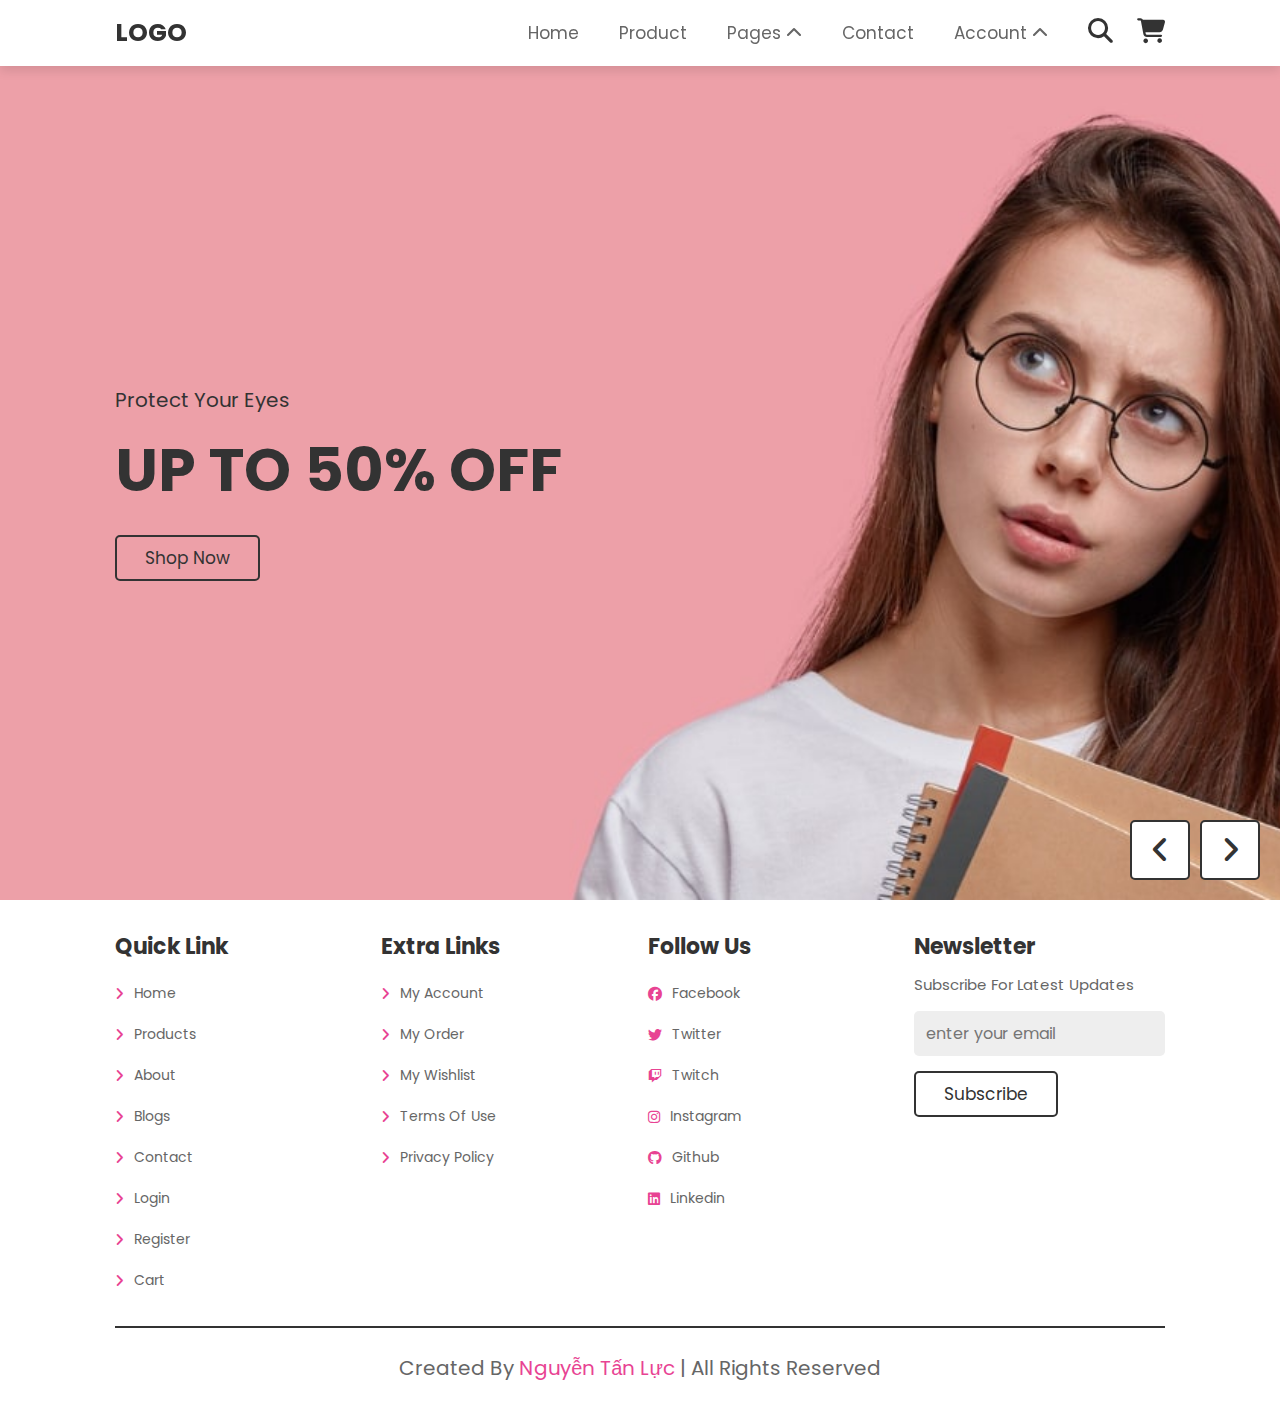
==== index.html @ 12f49c51 "header slide commit" ====
<!DOCTYPE html>
<html lang="en">
    <head>
        <meta charset="UTF-8" />
        <meta name="viewport" content="width=device-width, initial-scale=1.0" />
        <title>Home</title>
        <!-- font awesome cdn -->
        <link
            rel="stylesheet"
            href="https://cdnjs.cloudflare.com/ajax/libs/font-awesome/6.4.0/css/all.min.css"
        />
        <link rel="stylesheet" href="style.css" />
        <script defer src="script.js"></script>
    </head>
    <body>
        <!-- header section start -->
        <header class="header">
            <!-- Logo -->
            <a class="logo" href="home.html">LOGO</a>
            <!--  -->
            <!-- Navbar -->
            <nav class="navbar">
                <ul>
                    <li>
                        <a href="index.html">home</a>
                    </li>
                    <li>
                        <a href="products.html">product</a>
                    </li>
                    <li>
                        <a href="#!"
                            >pages <i class="fa-solid fa-chevron-up"></i>
                        </a>
                        <ul>
                            <li>
                                <a href="about.html">about</a>
                            </li>
                            <li>
                                <a href="blogs.html">blogs</a>
                            </li>
                        </ul>
                    </li>
                    <li>
                        <a href="contact.html">contact</a>
                    </li>
                    <li>
                        <a href="#!"
                            >account <i class="fa-solid fa-chevron-up"></i
                        ></a>
                        <ul>
                            <li>
                                <a href="login.html">login</a>
                            </li>
                            <li>
                                <a href="register.html">register</a>
                            </li>
                        </ul>
                    </li>
                </ul>
            </nav>
            <!--  -->
            <!-- Icons -->
            <div class="icons">
                <div id="menu-btn" class="fas fa-bars"></div>
                <div id="search-btn" class="fas fa-search"></div>
                <a href="cart.html" class="fas fa-shopping-cart"></a>
            </div>
            <!--  -->
            <!-- form search -->
            <form action="" class="search-form">
                <input
                    type="search"
                    name=""
                    id="search-box"
                    placeholder="search here "
                />
                <label for="search-box" class="fas fa-search"></label>
            </form>
            <!--  -->
        </header>
        <!-- header section end -->
        <!-- home section start -->
        <section class="home">
            <div
                class="slide active"
                style="background: url(images/home-bg-1.png)"
            >
                <div class="content">
                    <span>protect your eyes </span>
                    <h3>up to 50% off</h3>
                    <a href="#" class="btn">shop now</a>
                </div>
            </div>
            <div class="slide" style="background: url(images/home-bg-2.png)">
                <div class="content">
                    <span>protect your eyes </span>
                    <h3>up to 50% off</h3>
                    <a href="#" class="btn">shop now</a>
                </div>
            </div>
            <div class="slide" style="background: url(images/home-bg-3.png)">
                <div class="content">
                    <span>protect your eyes </span>
                    <h3>up to 50% off</h3>
                    <a href="#" class="btn">shop now</a>
                </div>
            </div>
            <div
                onclick="prev()"
                id="prev-slide"
                class="fas fa-angle-left"
            ></div>
            <div
                onclick="next()"
                id="next-slide"
                class="fas fa-angle-right"
            ></div>
        </section>
        <!-- home section end -->
        <!-- footer section start -->
        <footer class="footer">
            <div class="box-container">
                <div class="box">
                    <h3>quick link</h3>
                    <a href="index.html">
                        <i class="fas fa-angle-right"></i> home</a
                    >
                    <a href="products.html">
                        <i class="fas fa-angle-right"></i> products</a
                    >
                    <a href="about.html">
                        <i class="fas fa-angle-right"></i> about</a
                    >
                    <a href="blogs.html">
                        <i class="fas fa-angle-right"></i> blogs</a
                    >
                    <a href="contact.html">
                        <i class="fas fa-angle-right"></i> contact</a
                    >
                    <a href="login.html">
                        <i class="fas fa-angle-right"></i> login</a
                    >
                    <a href="register.html">
                        <i class="fas fa-angle-right"></i> register</a
                    >
                    <a href="cart.html">
                        <i class="fas fa-angle-right"></i> cart</a
                    >
                </div>
                <div class="box">
                    <h3>extra links</h3>
                    <a href="#!">
                        <i class="fas fa-angle-right"></i> my account</a
                    >
                    <a href="products.html">
                        <i class="fas fa-angle-right"></i> my order</a
                    >
                    <a href="#!">
                        <i class="fas fa-angle-right"></i> my wishlist</a
                    >
                    <a href="#!">
                        <i class="fas fa-angle-right"></i> terms of use</a
                    >
                    <a href="#!">
                        <i class="fas fa-angle-right"></i> privacy policy</a
                    >
                </div>
                <div class="box">
                    <h3>follow us</h3>
                    <a href="#!"> <i class="fab fa-facebook"></i> facebook</a>
                    <a href="#!"> <i class="fab fa-twitter"></i> twitter</a>
                    <a href="#!"> <i class="fab fa-twitch"></i> twitch</a>
                    <a href="#!"> <i class="fab fa-instagram"></i> instagram</a>
                    <a href="#!"> <i class="fab fa-github"></i> github</a>
                    <a href="#!"> <i class="fab fa-linkedin"></i> linkedin</a>
                </div>
                <div class="box">
                    <h3>newsletter</h3>
                    <p>subscribe for latest updates</p>
                    <form action="">
                        <input
                            type="email"
                            placeholder="enter your email"
                            id=""
                        />
                        <input type="submit" value="subscribe" class="btn" />
                    </form>
                </div>
            </div>

            <div class="credit">
                created by <span>nguyễn tấn lực</span> | all rights reserved
            </div>
        </footer>
        <!-- footer section end -->
    </body>
</html>
---- style.css ----
@import url("https://fonts.googleapis.com/css2?family=Poppins:wght@100;200;300;400;500;600;700;800;900&display=swap");
* {
  margin: 0;
  padding: 0;
  box-sizing: border-box;
  text-transform: capitalize;
  color: inherit;
  text-decoration: none;
  font-family: "Poppins", sans-serif;
  transition: all 0.2s linear;
  border: 0;
  outline: 0;
  background-color: transparent;
}

html {
  font-size: 62.5%;
  scroll-behavior: smooth;
}

body {
  font-size: 1.6rem;
  overflow-x: hidden;
}

section,
footer {
  padding: 2rem 9%;
}

.btn {
  display: inline-block;
  margin-top: 1rem;
  padding: 0.8rem 2.8rem;
  font-size: 1.7rem;
  color: #333;
  border: 0.2rem solid #333;
  cursor: pointer;
  border-radius: 0.5rem;
}
.btn:hover {
  background: #333;
  color: #fff;
}

.header {
  height: 6.6rem;
  position: sticky;
  top: 0;
  left: 0;
  right: 0;
  z-index: 1000;
  background-color: #fff;
  box-shadow: 0 0.5rem 1rem rgba(0, 0, 0, 0.1);
  display: flex;
  align-items: center;
  padding: 0 9%;
}
.header .logo {
  font-size: 2.5rem;
  color: #333;
  font-weight: bolder;
  margin-right: auto;
}
.header .navbar ul {
  list-style: none;
}
.header .navbar ul li {
  position: relative;
  float: left;
}
.header .navbar ul li:hover ul {
  visibility: visible;
  opacity: 1;
}
.header .navbar ul li:hover a i {
  transform: rotate(180deg);
}
.header .navbar ul li a {
  font-size: 1.7rem;
  color: #666;
  padding: 2rem;
  display: block;
}
.header .navbar ul li a i {
  font-size: 1.6rem;
}
.header .navbar ul li a:hover {
  background: #eee;
}
.header .navbar ul li ul {
  position: absolute;
  left: 0;
  width: 20rem;
  background: #fff;
  overflow: hidden;
  visibility: hidden;
  opacity: 0;
}
.header .navbar ul li ul li {
  width: 100%;
}
.header .icons div,
.header .icons a {
  font-size: 2.5rem;
  color: #333;
  cursor: pointer;
  margin-left: 2rem;
}
.header .icons div:hover,
.header .icons a:hover {
  color: #e84393;
}
.header .search-form {
  position: absolute;
  top: 99%;
  left: 0;
  right: 0;
  border-top: 0.2rem solid #333;
  background: #fff;
  height: 6rem;
  display: flex;
  align-items: center;
  padding: 2rem;
  clip-path: polygon(0 0, 100% 0, 100% 0, 0 0);
}
.header .search-form.active {
  clip-path: polygon(0 0, 100% 0, 100% 100%, 0 100%);
}
.header .search-form input {
  width: 100%;
  height: 100%;
  padding-right: 1rem;
  font-size: 1.7rem;
  color: #666;
  text-transform: initial;
}
.header .search-form label {
  font-size: 2.5rem;
  color: #333;
  cursor: pointer;
}
.header .search-form label:hover {
  color: #e84393;
}

#menu-btn {
  display: none;
}

@keyframes fadeIn {
  0% {
    transform: translateY(3rem);
    opacity: 0;
  }
}
.home {
  padding: 0;
  position: relative;
}
.home .slide {
  display: flex;
  align-items: center;
  height: calc(100vh - 6.6rem);
  padding: 2rem 9%;
  background-size: cover !important;
  background-position: center !important;
  display: none;
}
.home .slide.active {
  display: flex;
}
.home .slide .content span {
  color: #333;
  display: block;
  font-size: 2rem;
  animation: fadeIn 0.4s linear 0.2s backwards;
}
.home .slide .content h3 {
  color: #333;
  text-transform: uppercase;
  padding: 1rem 0;
  font-size: 6rem;
  animation: fadeIn 0.4s linear 0.4s backwards;
}
.home .slide .content .btn {
  animation: fadeIn 0.4s linear 0.6s backwards;
}
.home #next-slide,
.home #prev-slide {
  position: absolute;
  bottom: 2rem;
  right: 2rem;
  height: 6rem;
  width: 6rem;
  line-height: 5.5rem;
  font-size: 3rem;
  color: #333;
  background-color: #fff;
  border: 0.2rem solid #333;
  border-radius: 0.5rem;
  text-align: center;
  cursor: pointer;
}
.home #next-slide:hover,
.home #prev-slide:hover {
  background: #333;
  color: #fff;
}
.home #prev-slide {
  right: 9rem;
}

.footer .box-container {
  display: grid;
  grid-template-columns: repeat(auto-fit, minmax(25rem, 1fr));
  gap: 1.5rem;
}
.footer .box-container h3 {
  font-size: 2.2rem;
  color: #333;
  padding: 1rem 0;
}
.footer .box-container a {
  display: flex;
  column-gap: 1rem;
  align-items: center;
  font-size: 1.4rem;
  color: #666;
  padding: 1rem 0;
}
.footer .box-container a:hover {
  color: #e84393;
}
.footer .box-container a:hover i {
  padding-right: 1rem;
}
.footer .box-container a i {
  color: #e84393;
}
.footer .box-container p {
  font-size: 1.5rem;
  color: #666;
  margin-bottom: 1rem;
}
.footer .box-container form input:first-of-type {
  width: 100%;
  padding: 1rem 1.2rem;
  border-radius: 0.5rem;
  background: #eee;
  font-size: 1.6rem;
  text-transform: none;
  margin: 0.5rem 0;
}
.footer .credit {
  text-align: center;
  padding: 1rem;
  padding-top: 2.5rem;
  margin-top: 2.5rem;
  font-size: 2rem;
  color: #666;
  border-top: 0.2rem solid #333;
}
.footer .credit span {
  color: #e84393;
}

@media (max-width: 1200px) {
  html {
    font-size: 55%;
  }
  html .header {
    padding: 0.5rem 2rem;
  }
  section,
  footer {
    padding: 2rem;
  }
  .slide {
    padding: 2rem !important;
  }
}
@media (max-width: 768px) {
  #menu-btn {
    display: inline-block;
  }
  .header .navbar {
    position: absolute;
    top: 99%;
    left: 0;
    right: 0;
    background: #fff;
    clip-path: polygon(0 0, 100% 0, 100% 0, 0 0);
  }
  .header .navbar.active {
    clip-path: polygon(0 0, 100% 0, 100% 100%, 0 100%);
  }
  .header .navbar ul li {
    width: 100%;
  }
  .header .navbar ul li a i {
    transform: rotate(180deg);
  }
  .header .navbar ul li ul {
    visibility: visible;
    opacity: 1;
    position: relative;
    width: 100%;
  }
  .header .navbar ul li ul li a {
    padding-left: 4rem;
  }
}
@media (max-width: 450px) {
  html {
    font-size: 50%;
  }
}

/*# sourceMappingURL=style.css.map */
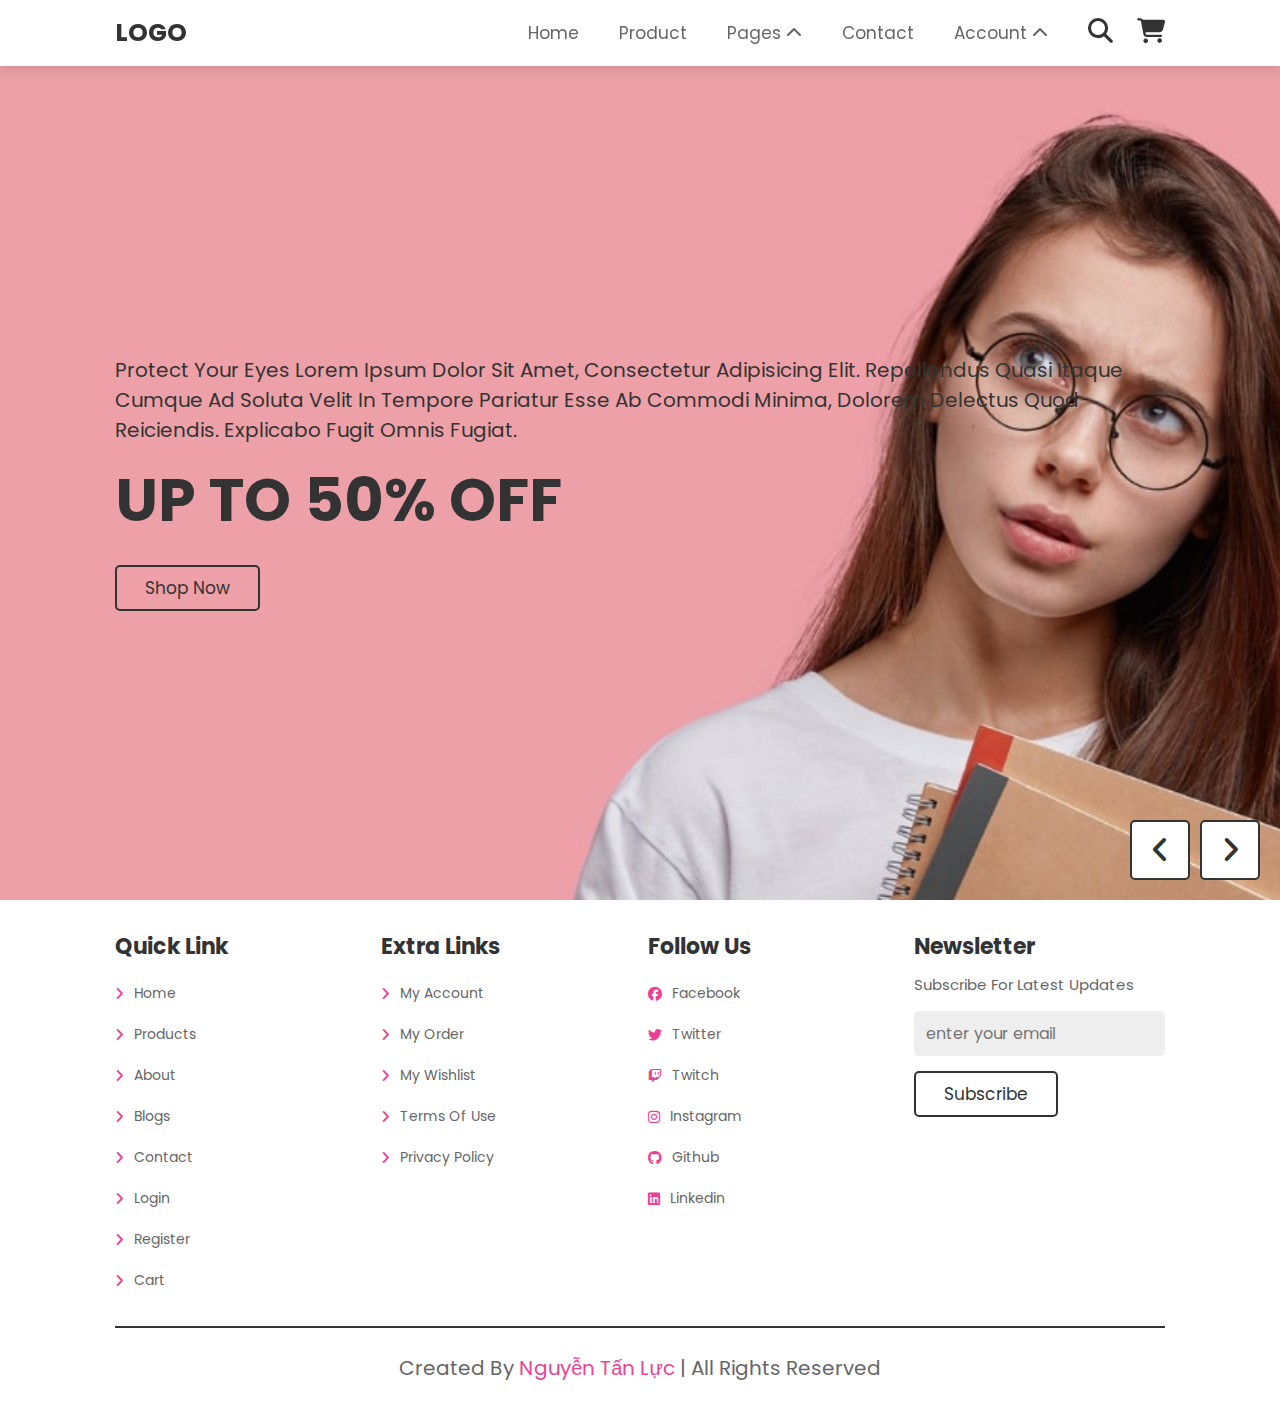
==== commit 84f2389e: "header slide update commit" ====
--- a/index.html
+++ b/index.html
@@ -86,7 +86,13 @@
                 style="background: url(images/home-bg-1.png)"
             >
                 <div class="content">
-                    <span>protect your eyes </span>
+                    <span
+                        >protect your eyes Lorem ipsum dolor sit amet,
+                        consectetur adipisicing elit. Repellendus quasi itaque
+                        cumque ad soluta velit in tempore pariatur esse ab
+                        commodi minima, dolorem delectus quod reiciendis.
+                        Explicabo fugit omnis fugiat.
+                    </span>
                     <h3>up to 50% off</h3>
                     <a href="#" class="btn">shop now</a>
                 </div>
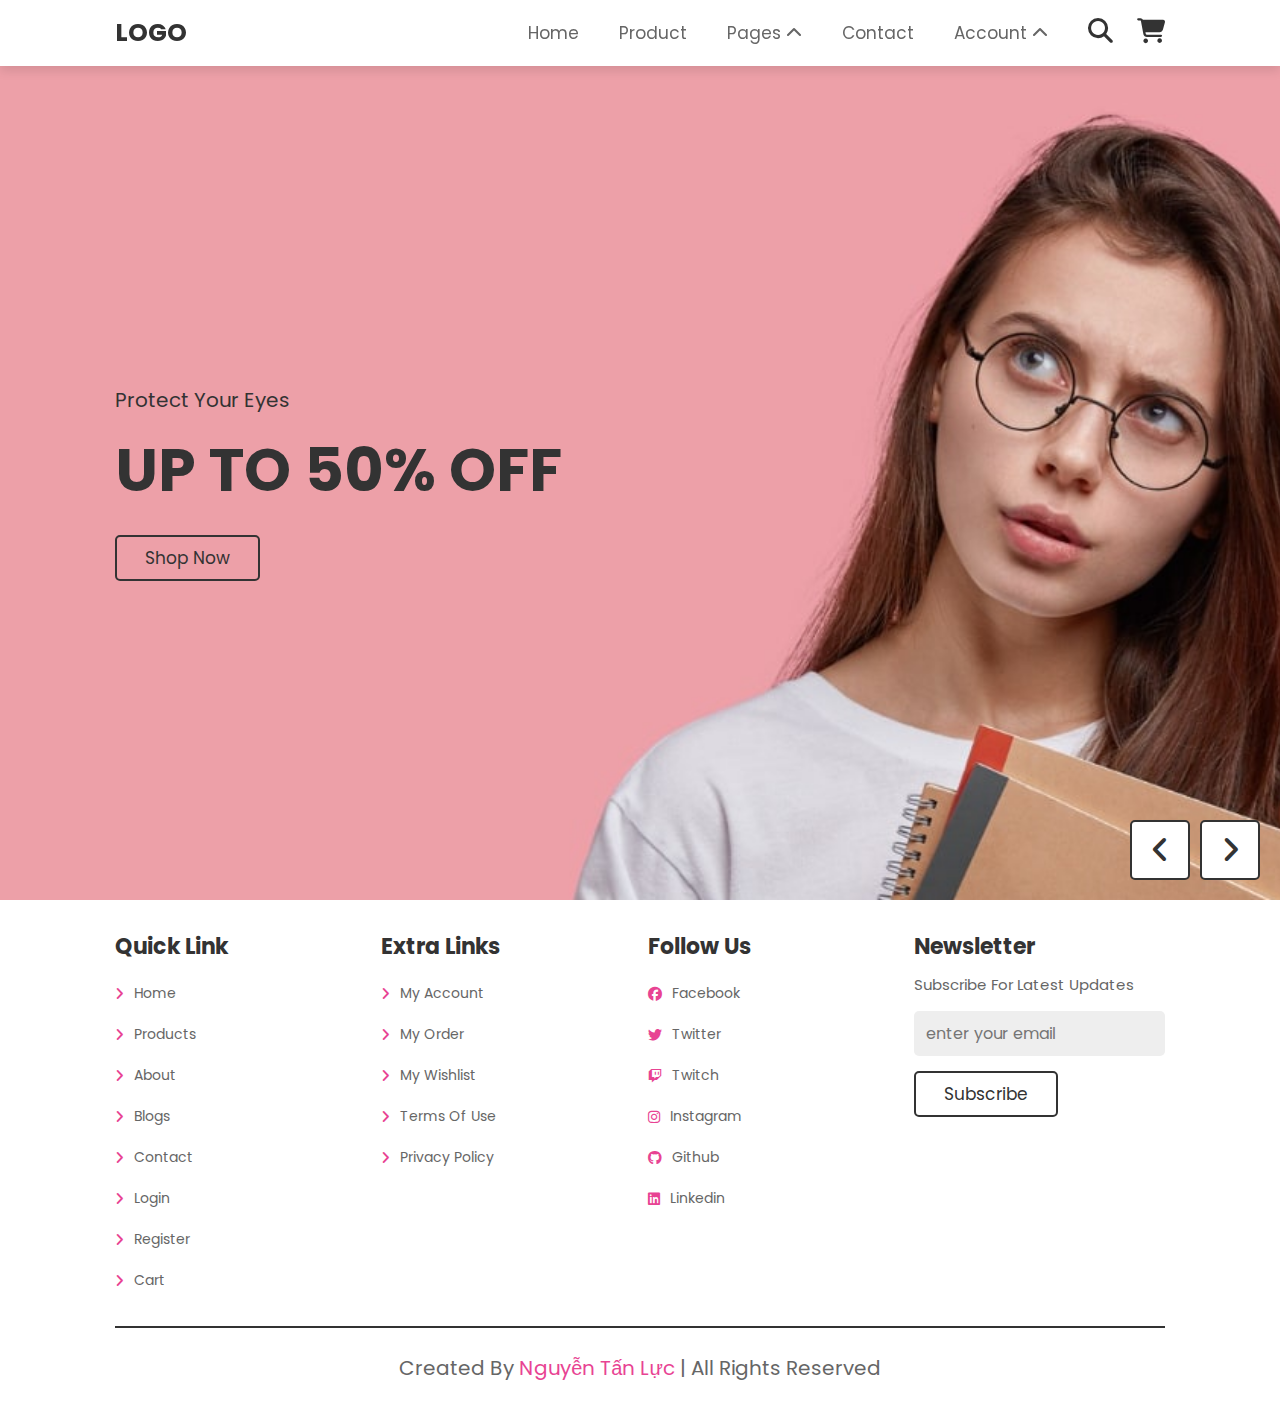
==== commit 4d9c3576: "header slide update commit" ====
--- a/index.html
+++ b/index.html
@@ -86,13 +86,7 @@
                 style="background: url(images/home-bg-1.png)"
             >
                 <div class="content">
-                    <span
-                        >protect your eyes Lorem ipsum dolor sit amet,
-                        consectetur adipisicing elit. Repellendus quasi itaque
-                        cumque ad soluta velit in tempore pariatur esse ab
-                        commodi minima, dolorem delectus quod reiciendis.
-                        Explicabo fugit omnis fugiat.
-                    </span>
+                    <span>protect your eyes </span>
                     <h3>up to 50% off</h3>
                     <a href="#" class="btn">shop now</a>
                 </div>
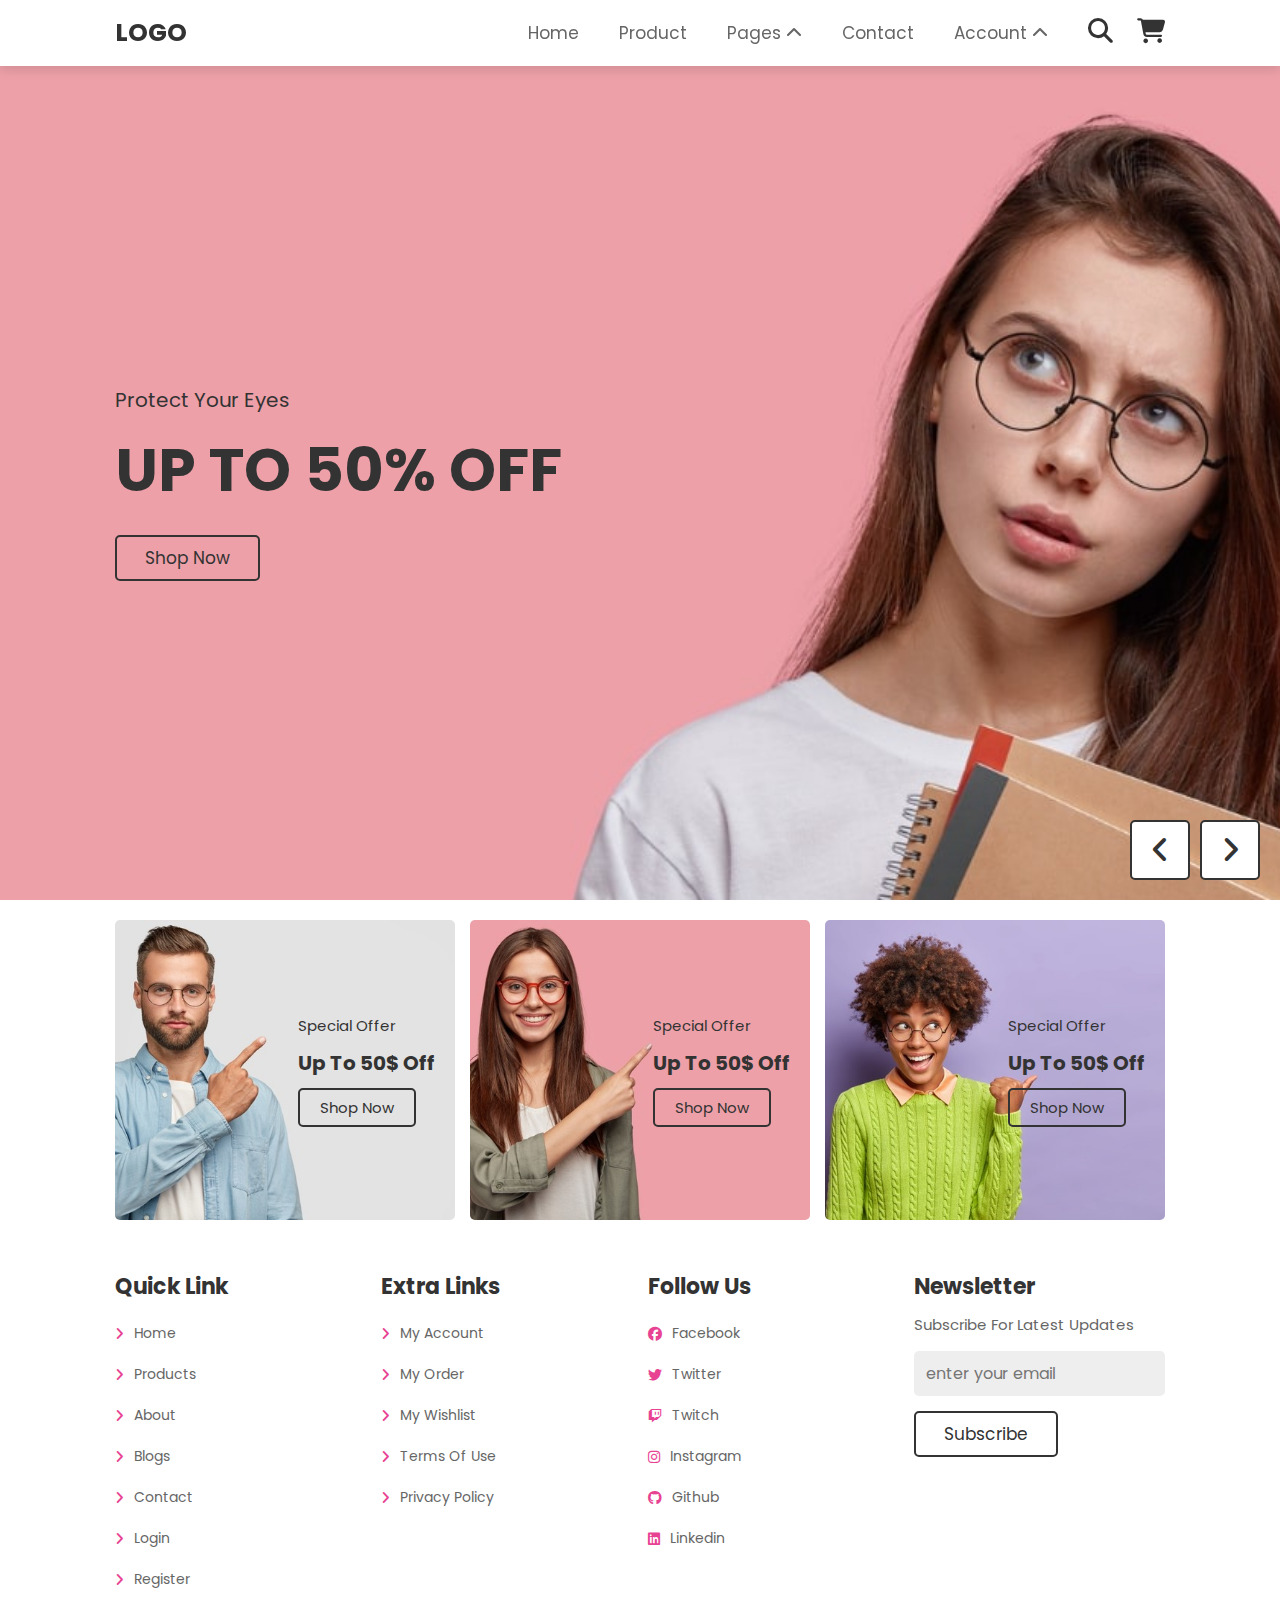
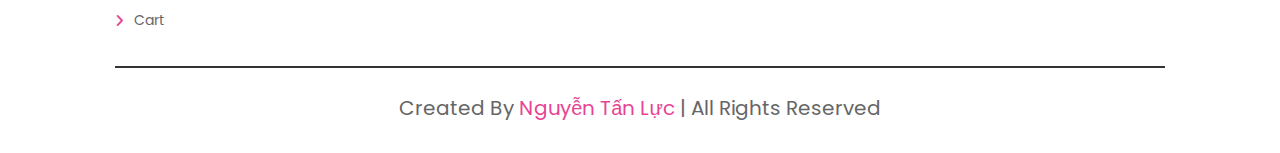
==== commit 3c774498: "update cart" ====
--- a/index.html
+++ b/index.html
@@ -7,8 +7,7 @@
         <!-- font awesome cdn -->
         <link
             rel="stylesheet"
-            href="https://cdnjs.cloudflare.com/ajax/libs/font-awesome/6.4.0/css/all.min.css"
-        />
+            href="https://cdnjs.cloudflare.com/ajax/libs/font-awesome/6.4.0/css/all.min.css" />
         <link rel="stylesheet" href="style.css" />
         <script defer src="script.js"></script>
     </head>
@@ -16,7 +15,7 @@
         <!-- header section start -->
         <header class="header">
             <!-- Logo -->
-            <a class="logo" href="home.html">LOGO</a>
+            <a class="logo" href="index.html">LOGO</a>
             <!--  -->
             <!-- Navbar -->
             <nav class="navbar">
@@ -28,8 +27,7 @@
                         <a href="products.html">product</a>
                     </li>
                     <li>
-                        <a href="#!"
-                            >pages <i class="fa-solid fa-chevron-up"></i>
+                        <a href="#!">pages <i class="fa-solid fa-chevron-up"></i>
                         </a>
                         <ul>
                             <li>
@@ -44,9 +42,7 @@
                         <a href="contact.html">contact</a>
                     </li>
                     <li>
-                        <a href="#!"
-                            >account <i class="fa-solid fa-chevron-up"></i
-                        ></a>
+                        <a href="#!">account <i class="fa-solid fa-chevron-up"></i></a>
                         <ul>
                             <li>
                                 <a href="login.html">login</a>
@@ -67,24 +63,23 @@
             </div>
             <!--  -->
             <!-- form search -->
-            <form action="" class="search-form">
+            <form action class="search-form">
                 <input
                     type="search"
-                    name=""
+                    name
                     id="search-box"
-                    placeholder="search here "
-                />
+                    placeholder="search here " />
                 <label for="search-box" class="fas fa-search"></label>
             </form>
             <!--  -->
         </header>
         <!-- header section end -->
+
         <!-- home section start -->
         <section class="home">
             <div
                 class="slide active"
-                style="background: url(images/home-bg-1.png)"
-            >
+                style="background: url(images/home-bg-1.png)">
                 <div class="content">
                     <span>protect your eyes </span>
                     <h3>up to 50% off</h3>
@@ -108,62 +103,77 @@
             <div
                 onclick="prev()"
                 id="prev-slide"
-                class="fas fa-angle-left"
-            ></div>
+                class="fas fa-angle-left"></div>
             <div
                 onclick="next()"
                 id="next-slide"
-                class="fas fa-angle-right"
-            ></div>
+                class="fas fa-angle-right"></div>
         </section>
         <!-- home section end -->
+
+        <!-- banner section start -->
+        <section class="banner">
+            <div class="box">
+                <img src="images/banner-1.jpg" alt />
+                <div class="content">
+                    <span>special offer</span>
+                    <h3>up to 50$ off </h3>
+                    <a href="#!" class="btn">shop now</a>
+                </div>
+            </div>
+            <div class="box">
+                <img src="images/banner-2.jpg" alt />
+                <div class="content">
+                    <span>special offer</span>
+                    <h3>up to 50$ off </h3>
+                    <a href="#!" class="btn">shop now</a>
+                </div>
+            </div>
+            <div class="box">
+                <img src="images/banner-3.jpg" alt />
+                <div class="content">
+                    <span>special offer</span>
+                    <h3>up to 50$ off </h3>
+                    <a href="#!" class="btn">shop now</a>
+                </div>
+            </div>
+        </section>
+        <!-- banner section end -->
+
         <!-- footer section start -->
         <footer class="footer">
             <div class="box-container">
                 <div class="box">
                     <h3>quick link</h3>
                     <a href="index.html">
-                        <i class="fas fa-angle-right"></i> home</a
-                    >
+                        <i class="fas fa-angle-right"></i> home</a>
                     <a href="products.html">
-                        <i class="fas fa-angle-right"></i> products</a
-                    >
+                        <i class="fas fa-angle-right"></i> products</a>
                     <a href="about.html">
-                        <i class="fas fa-angle-right"></i> about</a
-                    >
+                        <i class="fas fa-angle-right"></i> about</a>
                     <a href="blogs.html">
-                        <i class="fas fa-angle-right"></i> blogs</a
-                    >
+                        <i class="fas fa-angle-right"></i> blogs</a>
                     <a href="contact.html">
-                        <i class="fas fa-angle-right"></i> contact</a
-                    >
+                        <i class="fas fa-angle-right"></i> contact</a>
                     <a href="login.html">
-                        <i class="fas fa-angle-right"></i> login</a
-                    >
+                        <i class="fas fa-angle-right"></i> login</a>
                     <a href="register.html">
-                        <i class="fas fa-angle-right"></i> register</a
-                    >
+                        <i class="fas fa-angle-right"></i> register</a>
                     <a href="cart.html">
-                        <i class="fas fa-angle-right"></i> cart</a
-                    >
+                        <i class="fas fa-angle-right"></i> cart</a>
                 </div>
                 <div class="box">
                     <h3>extra links</h3>
                     <a href="#!">
-                        <i class="fas fa-angle-right"></i> my account</a
-                    >
+                        <i class="fas fa-angle-right"></i> my account</a>
                     <a href="products.html">
-                        <i class="fas fa-angle-right"></i> my order</a
-                    >
-                    <a href="#!">
-                        <i class="fas fa-angle-right"></i> my wishlist</a
-                    >
-                    <a href="#!">
-                        <i class="fas fa-angle-right"></i> terms of use</a
-                    >
-                    <a href="#!">
-                        <i class="fas fa-angle-right"></i> privacy policy</a
-                    >
+                        <i class="fas fa-angle-right"></i> my order</a>
+                    <a href="#!">
+                        <i class="fas fa-angle-right"></i> my wishlist</a>
+                    <a href="#!">
+                        <i class="fas fa-angle-right"></i> terms of use</a>
+                    <a href="#!">
+                        <i class="fas fa-angle-right"></i> privacy policy</a>
                 </div>
                 <div class="box">
                     <h3>follow us</h3>
@@ -177,12 +187,11 @@
                 <div class="box">
                     <h3>newsletter</h3>
                     <p>subscribe for latest updates</p>
-                    <form action="">
+                    <form action>
                         <input
                             type="email"
                             placeholder="enter your email"
-                            id=""
-                        />
+                            id />
                         <input type="submit" value="subscribe" class="btn" />
                     </form>
                 </div>
--- a/style.css
+++ b/style.css
@@ -28,6 +28,35 @@
   padding: 2rem 9%;
 }
 
+.heading {
+  text-align: center;
+  background-color: #e84393;
+}
+.heading h1 {
+  font-size: 3rem;
+  text-transform: uppercase;
+  color: #fff;
+}
+.heading p {
+  color: #fff;
+  padding-top: 0.7rem;
+  font-size: 1.7rem;
+}
+.heading p a {
+  color: #fff;
+}
+.heading p a:hover {
+  color: #333;
+}
+
+.title {
+  font-size: 3rem;
+  color: #333;
+  margin-bottom: 2rem;
+  text-align: center;
+  padding: 0 1rem;
+}
+
 .btn {
   display: inline-block;
   margin-top: 1rem;
@@ -161,7 +190,7 @@
 .home .slide {
   display: flex;
   align-items: center;
-  height: calc(100vh - 6.6rem);
+  min-height: calc(100vh - 6.6rem);
   padding: 2rem 9%;
   background-size: cover !important;
   background-position: center !important;
@@ -211,6 +240,413 @@
   right: 9rem;
 }
 
+.banner {
+  display: grid;
+  grid-template-columns: repeat(auto-fit, minmax(31rem, 1fr));
+  gap: 1.5rem;
+}
+.banner .box {
+  position: relative;
+  height: 30rem;
+  overflow: hidden;
+}
+.banner .box:hover img {
+  transform: scale(1.1);
+}
+.banner .box img {
+  height: 100%;
+  width: 100%;
+  object-fit: cover;
+  border-radius: 0.5rem;
+}
+.banner .box .content {
+  position: absolute;
+  top: 50%;
+  right: 2rem;
+  transform: translateY(-50%);
+}
+.banner .box .content span {
+  font-size: 1.5rem;
+  color: #333;
+}
+.banner .box .content h3 {
+  font-size: 2rem;
+  color: #333;
+  padding-top: 1rem;
+}
+.banner .box .content .btn {
+  padding: 0.6rem 2rem;
+  font-size: 1.5rem;
+}
+
+.products .box-container {
+  display: grid;
+  grid-template-columns: repeat(auto-fit, minmax(32rem, 1fr));
+  gap: 1.5rem;
+}
+.products .box-container .box {
+  border-radius: 0.5rem;
+  text-align: center;
+  border: 0.2rem solid #333;
+}
+.products .box-container .box:hover .image .icons {
+  transform: translateY(0);
+}
+.products .box-container .box .image {
+  border-radius: 0.5rem;
+  overflow: hidden;
+  position: relative;
+  height: 25rem;
+  width: 100%;
+}
+.products .box-container .box .image .icons {
+  display: flex;
+  justify-content: center;
+  position: absolute;
+  top: 0;
+  left: 0;
+  right: 0;
+  border-bottom: 0.2rem solid #333;
+  transform: translateY(-7rem);
+}
+.products .box-container .box .image .icons a {
+  line-height: 5rem;
+  width: 5rem;
+  height: 5rem;
+  font-size: 2rem;
+  color: #333;
+}
+.products .box-container .box .image .icons a:hover {
+  background: #333;
+  color: #fff;
+}
+.products .box-container .box .image img {
+  height: 100%;
+  width: 100%;
+  object-fit: cover;
+}
+.products .box-container .box .content {
+  padding: 1.5rem 0;
+}
+.products .box-container .box .content h3 {
+  font-size: 2rem;
+  color: #333;
+}
+.products .box-container .box .content .stars {
+  padding: 1rem;
+}
+.products .box-container .box .content .stars i {
+  font-size: 1.4rem;
+  color: #e84393;
+}
+.products .box-container .box .content .price {
+  font-size: 2.2rem;
+  color: #333;
+}
+.products .box-container .box .content .price span {
+  font-size: 1.5rem;
+  color: #666;
+  text-decoration: line-through;
+}
+
+.contact .row {
+  display: flex;
+  flex-wrap: wrap;
+  gap: 2rem;
+}
+.contact .row form {
+  flex: 1 1 42rem;
+  padding: 2rem;
+  border-radius: 0.5rem;
+  border: 0.2rem solid #333;
+}
+.contact .row form .box,
+.contact .row form textarea {
+  width: 100%;
+  border-bottom: 0.2rem solid #333;
+  margin-bottom: 1rem;
+  padding: 1rem 0;
+  font-size: 1.6rem;
+  color: #666;
+}
+.contact .row form textarea {
+  resize: none;
+  height: 15rem;
+}
+.contact .row .map {
+  flex: 1 1 42rem;
+  width: 100%;
+}
+
+.login-form,
+.register-form {
+  margin: 1rem auto;
+  max-width: 40rem;
+  border-radius: 0.5rem;
+  border: 0.2rem solid #333;
+  padding: 2rem;
+  text-align: center;
+}
+.login-form h3,
+.register-form h3 {
+  font-size: 2.2rem;
+  text-transform: uppercase;
+  color: #333;
+}
+.login-form .inputBox,
+.register-form .inputBox {
+  margin: 1rem 0;
+  display: flex;
+  border-radius: 0.5rem;
+  background: #eee;
+  padding: 0.5rem 1rem;
+  align-items: center;
+  gap: 1rem;
+}
+.login-form .inputBox span,
+.register-form .inputBox span {
+  color: #666;
+  margin-left: 1rem;
+  font-size: 2rem;
+}
+.login-form .inputBox input,
+.register-form .inputBox input {
+  width: 100%;
+  padding: 1rem;
+  font-size: 1.5rem;
+  color: #666;
+  text-transform: initial;
+}
+.login-form .flex,
+.register-form .flex {
+  display: flex;
+  align-items: center;
+  gap: 0.5rem;
+  padding: 1rem 0;
+  margin-bottom: 1rem;
+}
+.login-form .flex label,
+.register-form .flex label {
+  display: flex;
+  align-items: center;
+  font-size: 1.5rem;
+  gap: 0.5rem;
+  cursor: pointer;
+  color: #666;
+}
+.login-form .flex a,
+.register-form .flex a {
+  margin-left: auto;
+  font-size: 1.5rem;
+  cursor: pointer;
+  color: #666;
+}
+.login-form .flex a:hover,
+.register-form .flex a:hover {
+  color: #e84393;
+}
+.login-form input[type=submit],
+.register-form input[type=submit] {
+  background-color: #333;
+  color: #fff;
+  width: 100%;
+}
+.login-form input[type=submit]:hover,
+.register-form input[type=submit]:hover {
+  background-color: #e84393;
+}
+.login-form .btn,
+.register-form .btn {
+  width: 100%;
+}
+
+.about .row {
+  display: flex;
+  align-items: center;
+  flex-wrap: wrap;
+  gap: 2rem;
+}
+.about .row .image {
+  flex: 1 1 42rem;
+}
+.about .row .image img {
+  width: 100%;
+  object-fit: cover;
+}
+.about .row .content {
+  flex: 1 1 42rem;
+}
+.about .row .content h3 {
+  font-size: 3.5rem;
+  color: #333;
+  line-height: 2;
+}
+.about .row .content p {
+  font-size: 1.4rem;
+  line-height: 2.5;
+  color: #666;
+}
+.about .icons-container {
+  display: grid;
+  grid-template-columns: repeat(auto-fit, minmax(16rem, 1fr));
+  gap: 1.5rem;
+  margin-top: 2.5rem;
+}
+.about .icons-container .icons {
+  padding: 3rem 2rem;
+  border-radius: 0.5rem;
+  border: 0.2rem solid #333;
+  text-align: center;
+  cursor: pointer;
+}
+.about .icons-container .icons:hover {
+  background-color: #333;
+}
+.about .icons-container .icons:hover img {
+  filter: invert(1);
+}
+.about .icons-container .icons:hover h3 {
+  color: white;
+}
+.about .icons-container .icons img {
+  height: 7rem;
+  margin-bottom: 1rem;
+}
+.about .icons-container .icons h3 {
+  font-size: 1.7rem;
+  color: #333;
+}
+.about .icons-container .icons p {
+  font-size: 1.4rem;
+  line-height: 2.5;
+  color: #666;
+}
+
+.blogs .box-container {
+  display: grid;
+  grid-template-columns: repeat(auto-fit, minmax(32rem, 1fr));
+  gap: 1.5rem;
+}
+.blogs .box-container .box {
+  border-radius: 0.5rem;
+  overflow: hidden;
+  border: 0.2rem solid #333;
+}
+.blogs .box-container .box:hover .image img {
+  transform: scale(1.1);
+}
+.blogs .box-container .box .image {
+  width: 100%;
+  height: 25rem;
+  overflow: hidden;
+}
+.blogs .box-container .box .image img {
+  width: 100%;
+  height: 100%;
+  object-fit: cover;
+}
+.blogs .box-container .box .content {
+  padding: 2rem;
+}
+.blogs .box-container .box .content h3 {
+  font-size: 2rem;
+  color: #333;
+  line-height: 2;
+}
+.blogs .box-container .box .content .icons {
+  border-top: 0.2rem solid #333;
+  padding-top: 2rem;
+  margin-top: 2rem;
+  display: flex;
+  justify-content: space-between;
+  align-items: center;
+}
+.blogs .box-container .box .content .icons a {
+  font-size: 1.4rem;
+  color: #666;
+}
+.blogs .box-container .box .content .icons a:hover {
+  color: #e84393;
+}
+.blogs .box-container .box .content .icons a i {
+  padding-right: 0.5rem;
+  color: #e84393;
+}
+
+.shopping-cart .box-container {
+  display: grid;
+  grid-template-columns: repeat(auto-fit, minmax(32rem, 1fr));
+  gap: 1.5rem;
+  margin-bottom: 2rem;
+}
+.shopping-cart .box-container .box {
+  border-radius: 0.5rem;
+  border: 0.2rem solid #333;
+  padding: 3rem 2rem;
+  position: relative;
+  display: flex;
+  align-items: center;
+}
+.shopping-cart .box-container .box .fa-times {
+  position: absolute;
+  top: 1rem;
+  right: 1rem;
+  font-size: 2rem;
+  cursor: pointer;
+  color: #666;
+}
+.shopping-cart .box-container .box .fa-times:hover {
+  color: #e84393;
+}
+.shopping-cart .box-container .box img {
+  height: 10rem;
+}
+.shopping-cart .box-container .box .content h3 {
+  font-size: 1.7rem;
+  padding-bottom: 0.5rem;
+  color: #333;
+}
+.shopping-cart .box-container .box .content form {
+  display: flex;
+  align-items: center;
+  gap: 0.5rem;
+  padding: 1rem 0;
+}
+.shopping-cart .box-container .box .content span {
+  color: #666;
+  font-size: 1.5rem;
+}
+.shopping-cart .box-container .box .content input {
+  width: 8rem;
+  font-size: 1.5rem;
+  color: #666;
+  padding: 0.5rem 1rem;
+  border-radius: 0.5rem;
+  background-color: #eee;
+}
+.shopping-cart .box-container .box .price {
+  font-size: 2rem;
+  color: #333;
+}
+.shopping-cart .box-container .box .price span {
+  color: #666;
+  font-size: 1.5rem;
+  text-decoration: line-through;
+}
+.shopping-cart .cart-total {
+  padding: 2rem;
+  border-radius: 0.5rem;
+  border: 0.2rem solid #333;
+}
+.shopping-cart .cart-total h3 {
+  margin-bottom: 1rem;
+  font-size: 2rem;
+  color: #333;
+}
+.shopping-cart .cart-total span {
+  color: #e84393;
+}
+
 .footer .box-container {
   display: grid;
   grid-template-columns: repeat(auto-fit, minmax(25rem, 1fr));
@@ -285,6 +721,7 @@
     display: inline-block;
   }
   .header .navbar {
+    height: 100vh;
     position: absolute;
     top: 99%;
     left: 0;
@@ -310,11 +747,20 @@
   .header .navbar ul li ul li a {
     padding-left: 4rem;
   }
+  .home .slide {
+    min-height: 50vh;
+  }
 }
 @media (max-width: 450px) {
   html {
     font-size: 50%;
   }
+  .home .slide .content h3 {
+    font-size: 4rem;
+  }
+  .shopping-cart .box-container .box {
+    flex-direction: column;
+  }
 }
 
 /*# sourceMappingURL=style.css.map */
